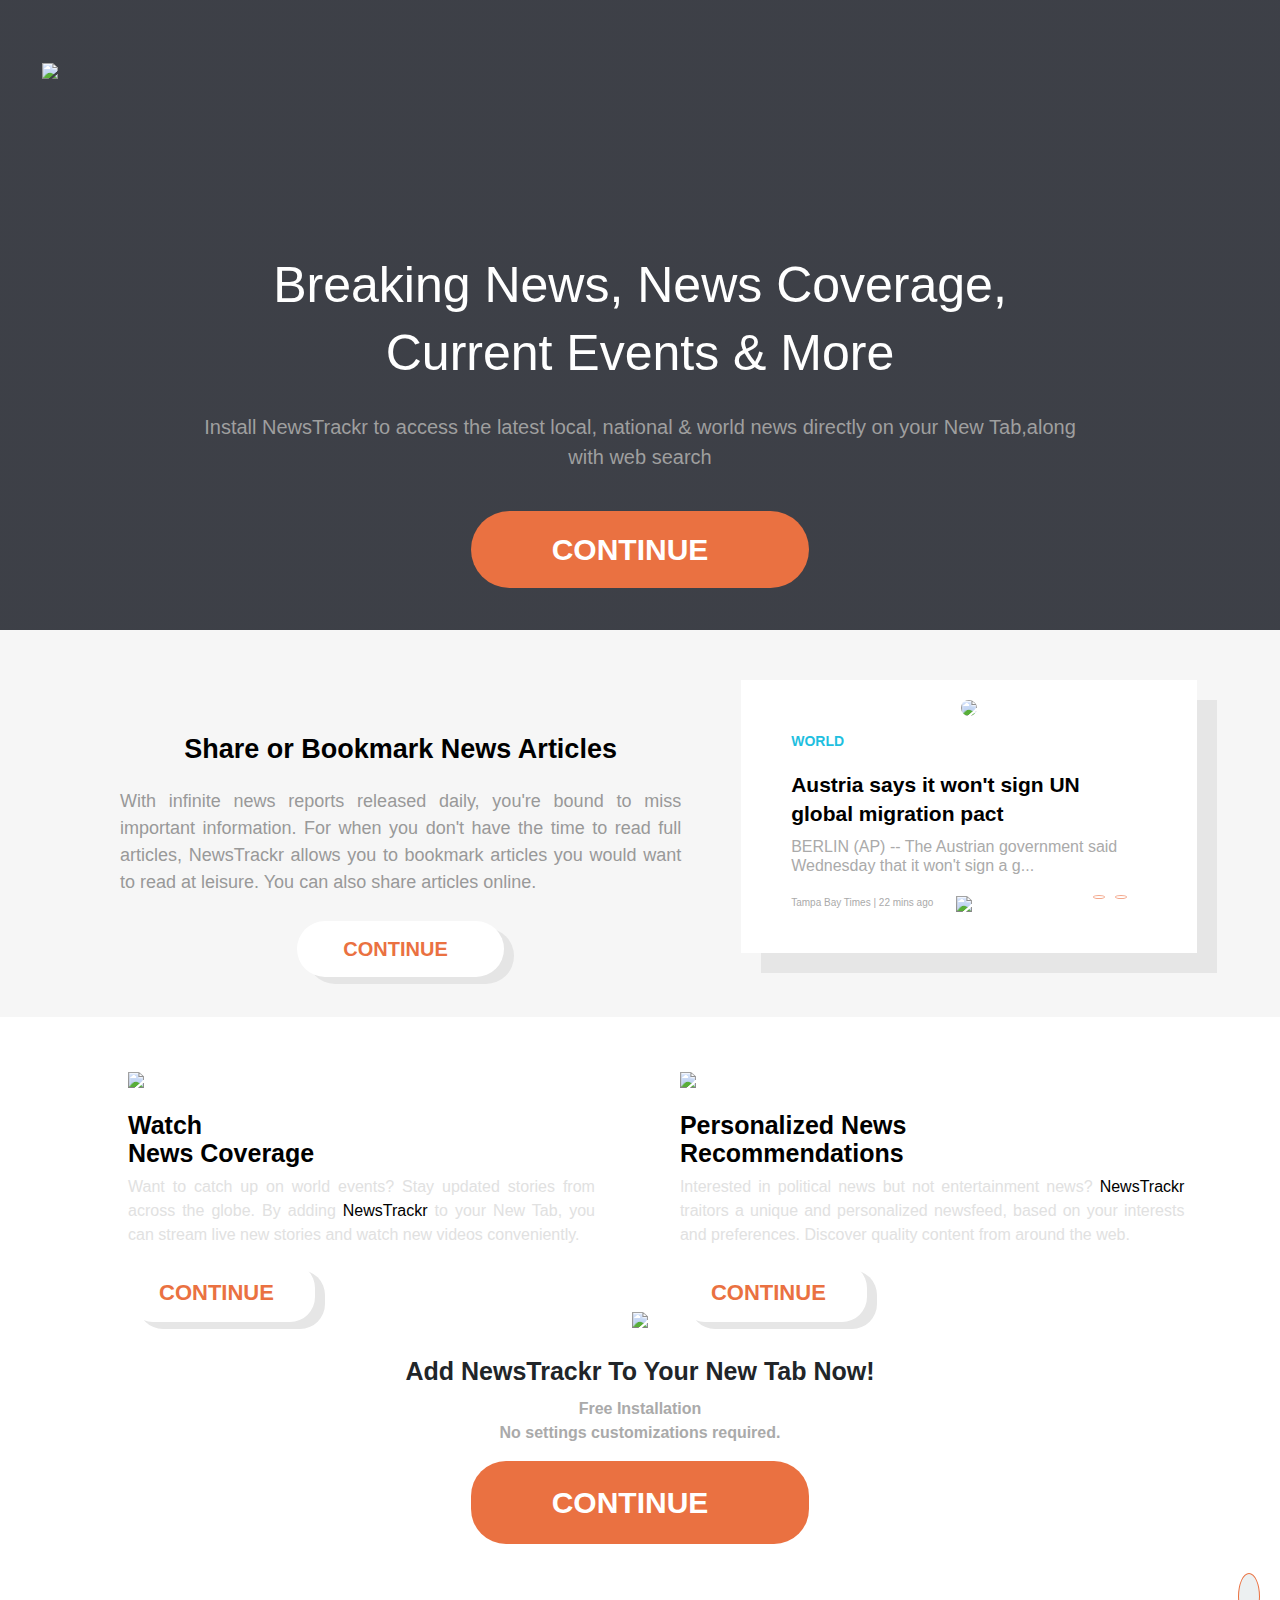
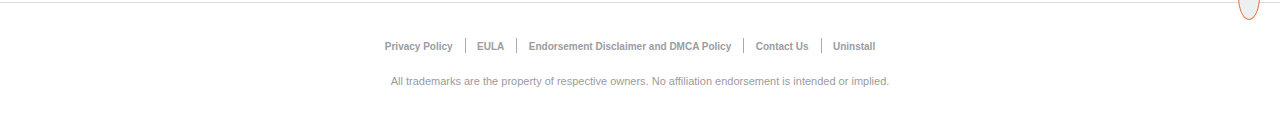
==== index.html @ ce7a7417 "Added a Popup" ====
<!DOCTYPE html>
<html>
<head>
	<!--Meta Tags -->
	<meta charset="utf-8">
  	<meta name="viewport" content="width=device-width, initial-scale=1, shrink-to-fit=no">
 	<meta http-equiv="x-ua-compatible" content="ie=edge">
	<!-- Custom Styles -->
	<link rel="stylesheet" type="text/css" href="CSS/index.css">
	<!-- Font Awesome -->
	<link rel="stylesheet" href="https://use.fontawesome.com/releases/v5.6.3/css/all.css" integrity="sha384-UHRtZLI+pbxtHCWp1t77Bi1L4ZtiqrqD80Kn4Z8NTSRyMA2Fd33n5dQ8lWUE00s/" crossorigin="anonymous">
	
	<title>DESIGN ONE</title>

</head>
<body>
	<!-- Start of Section One -->
	<section class="sectionOne" id="sectionOne">
		<!-- Start of Navbar -->
		<nav class="navbar">
			<div class="navbar-header">
				<a href="#" id="logo" data-toggle="modal" data-target="#myModal" class="navbar-brand">
					<img class="img-responsive img-fluid" src="Images/Logo.png" />
				</a>
			</div>
			<div class="navbar-right">
				<a href="https://play.google.com/store" class="playstore">
					<img class="img-responsive img-fluid" src="Images/Store.png" />
				</a>
			</div>
			<div class="sideNavigation">
				<a href="#" class="sideNavigationLink" onclick="openSideMenu()">
					<i class="fas fa-bars sideMenuIcon"></i>
				</a>
			</div>
			<div class="sideMenu" id="sideMenu">
				<a href="#" class="sideMenuClose" onclick="closeSideMenu()">
					<i class="fas fa-times"></i>
				</a>
				<a href="#" class="play">
					<i class="fab fa-google-play"></i>
				</a>
				<ul class="list-group">
					<li class="list-group-item">
						<img class="img-responsive img-fluid" src="Images/business.png">
						<a href="#">Business News</a>
					</li>
					<li class="list-group-item">
						<img class="img-responsive img-fluid" src="Images/politics.png">
						<a href="#">Politics</a>
					</li>
					<li class="list-group-item">
						<img class="img-responsive img-fluid" src="Images/entertainment.png">
						<a href="#">Entertainment</a>
					</li>
					<li class="list-group-item">
						<img class="img-responsive img-fluid" src="Images/sports.png">
						<a href="#">Sports</a>
					</li>
					<li class="list-group-item">
						<img class="img-responsive img-fluid" src="Images/health.png">
						<a href="#">Health</a>
					</li>
				</ul>
			</div>
		</nav>
		<!-- End of Navbar -->

		<!-- Start of News Heading -->
		<div class="newsHeading">
			<h1 class="heading">Breaking News, News Coverage,<br class="break"/> Current Events & More</h1>
			<div class="rowFlex">
				<div class="rowFlexOne">
					<p>Install NewsTrackr to access the latest local, national & world news directly on your New Tab,along with web search</p>
				</div>
				<div class="rowFlexTwo">
					<a href="https://www.bbc.com/" class="btn">Continue</a>
				</div>
			</div>

		</div>
		<!-- End of News Heading -->

		<!-- Start of News Categories -->
		<div class="newsCategory">
			<ul class="list-unstyled list-inline">
				<li class="list-inline-item">
					<a href="https://www.bbc.com/" class="businessImg image">
						<img class="img-responsive img-fluid" src="Images/business.png">
					</a>
					<br>
					<a href="https://www.bbc.com/" class="businessLink categoryName">Business News</a>
				</li>
				<li class="list-inline-item">
					<a href="https://www.bbc.com/" class="businessImg image">
						<img class="img-responsive img-fluid" src="Images/politics.png">
					</a>
					<br>
					<a href="https://www.bbc.com/" class="politicsLink categoryName">Politics</a>
				</li>
				<li class="list-inline-item">
					<a href="https://www.bbc.com/" class="businessImg image">
						<img class="img-responsive img-fluid" src="Images/entertainment.png">
					</a>
					<br>
					<a href="https://www.bbc.com/" class="entertainmentLink categoryName">Entertainment</a>
				</li>
				<li class="list-inline-item">
					<a href="https://www.bbc.com/" class="businessImg image">
						<img class="img-responsive img-fluid" src="Images/sports.png">
					</a>
					<br>
					<a href="https://www.bbc.com/" class="sportsLink categoryName">Sports</a>
				</li>
				<li class="list-inline-item">
					<a href="https://www.bbc.com/" class="businessImg image">
						<img class="img-responsive img-fluid" src="Images/health.png">
					</a>
					<br>
					<a href="https://www.bbc.com/" class="healthLink categoryName">Health</a>
				</li>
			</ul>
		</div>
		<!-- End of News Categories -->
	</section>
	<!-- End of Section One -->

	<!-- Start of Section Two -->
	<section class="sectionTwo">
		<div class="container">
			<div class="row">
				<div class="partOne">
					<ul class="list-unstyled list-inline">
						<li class="list-inline-item">
							<a href="https://www.bbc.com/" class="link">
								<i class="fas fa-share-alt"></i>
							</a>
						</li>
						<li class="list-inline-item">
							<a href="https://www.bbc.com/" class="link">
								<i class="fas fa-bookmark"></i>
							</a>
						</li>
					</ul>
					<h2 class="shareNews">Share or Bookmark News Articles</h2>
					<p class="readNews">With infinite news reports released daily, you're bound to miss important information. For<br class="break" /> when you don't have the time to read full articles, NewsTrackr allows you to bookmark<br class="break" /> articles you would want to read at leisure. You can also share articles online.</p>
					<div class="button">
						<a href="https://www.bbc.com/" class="btn">Continue</a>
					</div>
				</div>
				<div class="partTwo">
					<div class="box">
						<div class="imgCenter">
							<img src="Images/austrian.jpg">
						</div>
						<a class="world" href="https://www.bbc.com/">World</a>
						<h2 class="newsHeadline">Austria says it won't sign UN<br/> global migration pact</h2>
						<h2 class="newsDescription">BERLIN (AP) --  The Austrian government said Wednesday that it won't sign a g... </h2>
						<div class="newsShare">
							<p>Tampa Bay Times | 22 mins ago
								<a href="https://www.bbc.com/" class="thumb">
									<img src="Images/cursor.png" class="img-responsive img-fluid">
								</a>
								<a href="https://www.bbc.com/" class="listLink">
									<i class="fas fa-share-alt"></i>
								</a>
								<a href="https://www.bbc.com/" class="listLink">
									<i class="fas fa-bookmark"></i>
								</a>
							</p>
						</div>
					</div>
				</div>	
			</div>
		</div>
	</section>
	<!-- End of Section Two -->

	<!-- Start of Section Three -->
	<section class="sectionThree">
		<!-- Start of Cards -->
		<div class="cards">
			<div class="cardOne">
				<div class="imgCenter">
					<img src="Images/woman.png" class="img-responsive img-fluid">
				</div>
				<h5>Watch<br> News Coverage</h5>
				<p>Want to catch up on world events? Stay updated stories from across the globe. By adding <span class="newsTracker">NewsTrackr</span> to your New Tab, you can stream live new stories and watch new videos conveniently.</p>
				<a href="https://www.bbc.com/" class="btn">Continue</a>
			</div>
			<div class="cardTwo">
				<div class="imgCenter">
					<img src="Images/laptop.png" class="laptop img-responsive img-fluid">
				</div>
				<h5>Personalized News<br> Recommendations</h5>
				<p class="laptopP">Interested in political news but not entertainment news? <span class="newsTracker">NewsTrackr</span> traitors a unique and personalized newsfeed, based on your interests and preferences. Discover quality content from around the web.</p>
				<a href="https://www.bbc.com/" class="btn">Continue</a>
			</div>
		</div>
		<!-- End of Cards -->

		<!-- Start of NewTracker -->
		<div class="newTab">
			<div class="imgCentered">
				<img src="Images/note.png" class="img-responsive img-fluid">
			</div>
			<h4>Add NewsTrackr To Your New Tab Now!</h4>
			<p>Free Installation<br>
			No settings customizations required.</p>
			<div class="btnCentered">
				<a href="https://www.bbc.com/" class="btn">Continue</a>
			</div>
		</div>
		<!-- End of NewTracker -->
	</section>
	<!-- End of Section Three -->

	<!-- Start of Footer Section -->
	<footer class="footer">
		<ul class="list-items">
			<li class="list-item">
				<a href="#sectionOne" class="list-link">Privacy Policy</a>
			</li>
			<li class="list-item">
				<a href="#sectionOne" class="list-link">EULA</a>
			</li>
			<li class="list-item">
				<a href="#sectionOne" class="list-link">Endorsement Disclaimer and DMCA Policy</a>
			</li>
			<li class="list-item">
				<a href="#sectionOne" class="list-link">Contact Us</a>
			</li>
			<li class="list-item">
				<a href="#sectionOne" class="list-link">Uninstall</a>
			</li>
		</ul>
		<p>All trademarks are the property of respective owners. No affiliation endorsement is intended or implied.</p>
		<a href="#sectionOne" class="top">
			<i class="fas fa-arrow-up"></i>
		</a>
	</footer>
	<!-- End of Footer Section -->

	<!-- Start of Modal -->
  	<div class="modal fade" id="myModal" tabindex="-1" role="dialog" aria-labelledby="myModalLabel">
    	<div class="modal-dialog">
      		<div class="modal-content">
        		<div class="modal-header">
          			<button type="button" class="close" data-dismiss="modal" aria-label="Close">
            			<span aria-hidden="true">&times;</span>
            		</button>
        		</div>
        		<div class="modal-body">
          			<p>Hey you!</p>
        		</div>
        		<div class="modal-footer">
          			<button type="button" class="btn btn-primary">YES </button>
          			<button type="button" class="btn btn-danger" data-dismiss="modal">Close</button>
        		</div>
      		</div>
    	</div>
  	</div>
  	<!-- End of Modal -->

  	<!-- Bootstrap CSS -->
	<link rel="stylesheet" type="text/css" href="CSS/bootstrap.min.css">
	<!-- jQuery -->
	<script type="text/javascript" src="JS/jquery-3.3.1.min.js"></script>
	<!-- Custom JS -->
	<script type="text/javascript" src="JS/index.js"></script>
	<!-- Bootstrap JS -->
	<script type="text/javascript" src="JS/bootstrap.min.js"></script>
</body>
</html>
---- CSS/index.css ----
*{
	margin: 0px;
	padding: 0px;
	scroll-behavior: smooth;
}
body{
	margin: 0px;
	padding: 0px;
	position: relative;
}

/*Start of Section One*/
.sectionOne{
	background: linear-gradient(rgba(42,45,53, 0.91), rgba(42,45,53,0.91)),url('https://images.unsplash.com/photo-1550733438-b969f04e3330?ixlib=rb-1.2.1&ixid=eyJhcHBfaWQiOjEyMDd9&auto=format&fit=crop&w=1099&q=80');
	object-fit: cover;
	background-size: cover;
	background-repeat: no-repeat;
	height: 100vh;
	position: relative;
}

/*Start of Navbar*/
.sectionOne .navbar{
	background-color: transparent;
	position: absolute;
	top: 6.5%;
	left: 5%;
	right: 5%;
}
.sectionOne .navbar .navbar-brand img.img-fluid{
	object-fit: cover;
}
.sectionOne .navbar .playstore{
	float: right;
	margin-left: auto;
}
.sideNavigation{
	display: none;
}
.sideMenu{
	display: none;
}

/*Start of NewsHeading*/
.sectionOne .newsHeading{
	position: absolute;
	top: 35%;
	left: 25%;
	right: 25%;
}
.sectionOne .newsHeading h1.heading{
	width: 800px;
	font-family: 'Montserrat', sans-serif;
	font-size: 50px;
	font-weight: normal;
	font-stretch: normal;
	line-height: 1.25;
	letter-spacing: normal;
	text-align: center;
	color: #ffffff;
	margin-bottom: 40px;
}
.sectionOne .newsHeading .rowFlex{
	display: flex;
	flex-direction: row;
	padding-left: 40px;
	padding-right: 0px;
}
.sectionOne .newsHeading .rowFlex .rowFlexOne{
	width: 50%;
  	height: 69px;
  	object-fit: contain;
	margin-right: 50px;
}
.sectionOne .newsHeading .rowFlex .rowFlexOne p{
	font-family: 'Lato', sans-serif;
	font-size: 18px;
	font-stretch: normal;
	line-height: 25px;
	letter-spacing: normal;
	color: #9f9f9f;
}
.sectionOne .newsHeading .rowFlex .rowFlexTwo{
	width: 50%;
}
.sectionOne .newsHeading .rowFlex .rowFlexTwo a.btn{
	text-decoration: none;
	background-color: #ea7141;
	color: white;
	padding: 15px 80px 15px 50px;
	text-transform: uppercase;
	position: relative;
	font-size: 30px;
	border-radius: 50px;
	font-family: 'Montserrat', sans-serif;
	font-weight: 700;
	position: relative;
}
.sectionOne .newsHeading .rowFlex a.btn::after{
	position: absolute;
	font-family: "Font Awesome 5 Free";
	content: "\f061";
	font-weight: 900;
	font-style: normal;
  	font-variant: normal;
  	right: 45px;
}

/*Start of News Categories*/
.sectionOne .newsCategory{
	position: absolute;
	bottom: 5%;
	left: 10%;
	right: 0%;
}
.sectionOne .newsCategory ul.list-unstyled{
	list-style: none;
}
.sectionOne .newsCategory ul li.list-inline-item{
	display: inline-block;
	width: 200px;
	padding-top: 20px;
	padding-left: 30px;
	margin-right: 60px;
}
.sectionOne .newsCategory ul li.list-inline-item a.categoryName{
	color:white;
	font-size: 20px;
	font-weight: normal;
	text-decoration: none;
	font-family: 'Montserrat', sans-serif;
}
.sectionOne .newsCategory ul li.list-inline-item a.categoryName::after{
	position: absolute;
	font-family: "Font Awesome 5 Free";
	content: "\f101";
	font-weight: 900;
	font-style: normal;
  	font-variant: normal;
  	padding-left: 6px;
  	color: #ea7141;
  	font-size: 15px;
  	padding-top: 5px;
}

/*Start of Section Two*/
.sectionTwo{
	background-color: #F6F6F6; 
}
.sectionTwo .container{
	padding-top: 50px;
	padding-bottom: 40px;
}
.sectionTwo .partOne{
	width: 65%;
	float: left;
	padding-top: 90px;
	padding-bottom: 40px;
}
.sectionTwo .partOne ul.list-unstyled{
	list-style: none;
	text-align: center;
	margin-bottom: 25px;
}
.sectionTwo .partOne ul.list-unstyled li.list-inline-item{
	display: inline-block;
	padding-left: 10px;
}
.sectionTwo .partOne ul.list-unstyled li.list-inline-item a.link i{
	color: #afafaf;
	font-size: 20px;
}
.sectionTwo .partOne h2.shareNews{
	text-align: center;
	margin-bottom: 18px;
	font-family: 'Montserrat', sans-serif;
	font-size: 27px;
  	font-weight: bold;
  	font-style: normal;
  	font-stretch: normal;
  	line-height: 1.52;
  	letter-spacing: normal;
  	color: #000000;
}
.sectionTwo .partOne p.readNews{
	text-align: center;
	font-family: 'Lato',sans-serif;
  	font-size: 18px;
  	font-weight: normal;
  	font-style: normal;
  	font-stretch: normal;
  	line-height: 1.5;
  	color: #999999;
  	margin-bottom: 25px;
}
.sectionTwo .partOne .button{
	text-align: center;
}
.sectionTwo .partOne .button a.btn{
	text-transform: uppercase;
	text-decoration: none;
	background-color: white;
	color: #ea7141;
	line-height: 1.7;
	font-family: 'Montserrat', sans-serif;
	padding: 10px 55px 10px 45px;
	font-size: 20px;
	font-weight: bold;
	border-radius: 35px;
	box-shadow: 10px 7px 0px 0px #e5e5e5;
	position: relative;
}
.sectionTwo .partOne .button a.btn::after{
	position: absolute;
	font-family: "Font Awesome 5 Free";
	content: "\f061";
	font-weight: 900;
	font-style: normal;
  	font-variant: normal;
  	color: #ea7141;
  	font-size: 15px;
  	top: 15px;
  	right: 30px;
}
.sectionTwo .partTwo{
	width: 35%;
	float: right;
}
.sectionTwo .partTwo .box{
	background-color: white;
	padding-top: 15px; 
	padding-bottom: 25px;
	box-shadow: 20px 20px 0px 0px #E6E6E6;
}
.sectionTwo .partTwo .box div.imgCenter{
	text-align: center;
	margin-bottom: 10px;
}
.sectionTwo .partTwo .box .imgCenter img{
	object-fit: cover;
	border-radius: 10px;
}
.sectionTwo .partTwo .box a.world{
	color: #1FBFDF;
	text-transform: uppercase;
	padding-left: 50px;
	font-weight: 700;
	font-size: 14px;
	font-family: 'Montserrat', sans-serif;
}
.sectionTwo .partTwo .box h2.newsHeadline{
	padding-left: 50px;
	font-size: 21px;
	font-family: 'Lato', sans-serif;
	color: black;
	padding-top: 17px;
	font-weight: bold;
	line-height: 1.4;
}
.sectionTwo .partTwo .box h2.newsDescription{
	padding-left: 50px;
	font-size: 16px;
	color: #aaa;
	padding-right: 50px;
}
.sectionTwo .partTwo .box .newsShare{
	padding-left: 50px;
	padding-right: 40px;
	margin-top: 20px;
}
.sectionTwo .partTwo .box .newsShare p{
	color: #aaa;
	font-size: 10px;
	font-family: 'Montserrat', sans-serif;
}
.sectionTwo .partTwo .box .newsShare p a.thumb{
	padding-left: 20px;
}
.sectionTwo .partTwo .box .newsShare p a.listLink{
	float: right;
	margin-right:10px;
	border: 1px solid #F3A78B;
	border-radius: 50%;
	padding: 1px 5px;
}
.sectionTwo .partTwo .box .newsShare p a.listLink i{
	color: #ea7141;
}

/*Start of Section Three*/
.sectionThree{
	height: 130vh;
	position: relative;
	padding-top: 50px;
	padding-bottom: 30px;
}

/*Start of Cards*/
.sectionThree .cards{
	display: flex;
	position: absolute;
	left: 25%;
	right: 25%;
}
.sectionThree .cards .cardOne{
	margin-right: 30px;
}
.sectionThree .imgCenter img{
	height: 200px;
	object-fit: cover;
}
.sectionThree .cards h5{
	font-weight: bolder;
	padding-top: 20px;
  	font-family: 'Montserrat', sans-serif;
  	font-size: 25px;
  	line-height: 28px;
  	letter-spacing: normal;
  	text-align: left;
  	color: #000000;
}
.sectionThree .cards p{
	color: #E1E1E1;
	text-align: justify;
	font-weight: 500;
}
.sectionThree .cards p span.newsTracker{
	color: black;
}
.sectionThree .cards a.btn{
	text-transform: uppercase;
	text-decoration: none;
	background-color: white;
	color: #ea7141;
	line-height: 1.7;
	font-family: 'Montserrat', sans-serif;
	padding: 10px 40px 10px 30px;
	font-size: 22px;
	font-weight: bold;
	border-radius: 25px;
	box-shadow: 10px 7px 0px 0px #E6E6E6;
	position: relative;
}
.sectionThree .cards a.btn::after{
	position: absolute;
	font-family: "Font Awesome 5 Free";
	content: "\f061";
	font-weight: 900;
	font-style: normal;
  	font-variant: normal;
  	padding-left: 6px;
  	color: #ea7141;
  	font-size: 15px;
  	padding-top: 5px;
}

/*Start of New Tab*/
.sectionThree .newTab{
	position: absolute;
	left: 25%;
	right: 25%;
	bottom: 10%;
}
.sectionThree .newTab .imgCentered{
	text-align: center;
	margin-bottom: 25px;
}
.sectionThree .newTab h4{
	text-align: center;
	font-weight: 750;
	font-family: 'Montserrat', sans-serif;
	font-size: 25px;
  	line-height: 28px;
  	margin-bottom: 12px;
}
.sectionThree .newTab p{
	text-align: center;
	color: #aaa;
	font-weight: bold;
}
.sectionThree .newTab .btnCentered{
	text-align: center;
	margin-top: 15px;
}
.sectionThree .newTab a.btn{
	text-transform: uppercase;
	text-decoration: none;
	background-color: #ea7141;
	color: white;
	line-height: 1.7;
	font-family: 'Montserrat', sans-serif;
	padding: 15px 100px 15px 80px;
	font-size: 30px;
	font-weight: bold;
	border-radius: 35px;
	position: relative;
	font-weight: bold;
}
.sectionThree .newTab a.btn::after{
	position: absolute;
	font-family: "Font Awesome 5 Free";
	content: "\f061";
	font-weight: 900;
	font-style: normal;
  	font-variant: normal;
  	padding-left: 10px;
  	color: white;
  	font-size: 25px;
  	padding-top: 4px;
}

/*Start of Footer*/
.footer{
	border-top: 1px solid #DBDBDC;
	padding-top: 10px;
	padding-bottom: 10px;
	position: relative;
}
.footer ul{
	text-align: center;
}
.footer ul li.list-item{
	display: inline-block;
	position: relative;
	margin-right: 10px;
	padding-right: 10px;
}
.footer ul li.list-item::after{
	position: absolute;
	content: '';
	width: 1px;
	height: 15px;
	background-color: #aaa;
	right: -3px;
	top: 5px;
}
.footer ul li.list-item:last-child{
	position: relative;
}
.footer ul li.list-item:last-child::after{
	position: absolute;
	content: '';
	background-color: none;
	width: 0px;
	height: 0px;
}
.footer ul li.list-item a{
	color: #9B9C9F;
	font-weight: bold;
	text-decoration: none;
	font-size: 12px;
}
.footer p{
	color: #9B9B9E;
	text-align: center;
	font-size: 12px;
}
.footer a.top{
	position: absolute;
	top: -30px;
	right: 20px;
	border: 1px solid #ea7141;
	border-radius: 50%;
	background-color: rgba(236, 240, 241,1.0);
}
.footer a.top i{
	color: #ea7141;
	padding: 10px;
	font-size: 30px;
}
.modal-chrome{
	position: absolute;
	width: 30%;
	top: 0%;
	left: 0%;
}
.modal-opera{
	position: absolute;
	width: 30%;
	top: 0%;
	right: 0%;
}
.modal-firefox{
	position: absolute;
	width: 30%;
	bottom: 100%;
	right: 0%;	
}

/*Media Queries*/
@media screen and (min-width: 567px) and (max-width: 767px){
/*Start of Section One*/
.sectionOne{
	background: linear-gradient(rgba(42,45,53, 0.91), rgba(42,45,53,0.91)),url('https://images.unsplash.com/photo-1550733438-b969f04e3330?ixlib=rb-1.2.1&ixid=eyJhcHBfaWQiOjEyMDd9&auto=format&fit=crop&w=1099&q=80');
	position: relative;
	background-size: cover;
	background-position: top center;
	height: 100vh;	
}

/*Start of Navbar*/
.sectionOne .navbar{
	background-color: transparent;
	position: absolute;
	top: 2%;
	left: 5%;
	right: 5%;
}
.sectionOne .navbar .navbar-brand img.img-fluid{
	object-fit: cover;
}
.sectionOne .navbar .playstore{
	display: none;
}
.sideMenu{
	height:100%;
	width:0px;
	position:fixed;
	z-index:600;
	top:0px;
	right:0px;
	background-color:white;
	overflow-x:hidden;
	padding-top:45px;
	transition:0.4s ease;
	display: block;
}  
.sideMenu a{
	font-size:15px;
	font-weight: 700;
	text-transform: uppercase;
	color: black;
}  
.sideMenu .sideMenuClose{
	position:absolute;
	top:20px;
	right:22px;
	font-size:25px;
	border: 1px solid black;
	border-radius: 50%;
	padding: 1px 5px!important;
	margin-bottom: 20px;
	color: black;
}
.sideNavigation{
	display: block;
}
.sideNavigation a i{
	font-size: 20px;
	color: white;
	padding: 5px;
}
.sideMenu ul.list-group li.list-group-item img{
	margin-right: 5px;
}
.sideMenu a.play{
	display: flex;
	justify-content: flex-end;
	margin-right: 22px;
	margin-top: 30px;
	margin-bottom: 25px;
}
.sideMenu a.play i{
	font-size: 30px;
	color: #ea7141;
}
.sideMenu a.sideMenuClose:focus i{
	color: black;
}

/*Start of NewsHeading*/
.sectionOne .newsHeading{
	position: absolute;
	top: 35%;
	left: 0%;
	right: 0%;
}
.sectionOne .newsHeading h1.heading{
	width: auto;
	font-size: 35px;
	line-height: 1.15;
	text-align: center;
	color: #ffffff;
	margin-bottom: 25px;
}
.sectionOne .newsHeading .rowFlex{
	display: flex;
	flex-direction: column;
	padding-left: 0px;
	padding-right: 0px;
}
.sectionOne .newsHeading .rowFlex .rowFlexOne{
	margin-bottom: 30px;
	display: block;
	width: 100%;
	padding-left: 45px;
	padding-right: 45px;
}
.sectionOne .newsHeading .rowFlex .rowFlexOne p{
	font-size: 20px;
	line-height: 25px;
	text-align: center;
}
.sectionOne .newsHeading .rowFlex .rowFlexTwo{
	width: 100%;
	text-align: center;
}
.sectionOne .newsHeading .rowFlex .rowFlexTwo a.btn{
	padding: 15px 80px 15px 50px;
	position: relative;
	font-size: 30px;
	border-radius: 30px;
	font-weight: 700;
}
.sectionOne .newsHeading .rowFlex a.btn::after{
	position: absolute;
	font-family: "Font Awesome 5 Free";
	content: "\f061";
	font-weight: 900;
	font-style: normal;
  	font-variant: normal;
  	right: 45px;
}

/*Start of News Categories*/
.sectionOne .newsCategory{
	display: none;
}	

/*Start of Section Two*/
.sectionTwo{
	background-color: #F6F6F6; 
}
.sectionTwo .container{
	padding-top: 50px;
	padding-bottom: 40px;
	display: flex;
	flex-direction: column;
}
.sectionTwo .partOne{
	width: 100%;
	/*float: left;*/
	padding-top: 0px;
	padding-bottom: 0px;
	padding-left: 80px;
	padding-right: 80px;
	order: 2
}
.sectionTwo .partOne ul.list-unstyled{
	list-style: none;
	text-align: center;
	margin-bottom: 25px;
}
.sectionTwo .partOne ul.list-unstyled li.list-inline-item{
	display: inline-block;
	padding-left: 10px;
}
.sectionTwo .partOne ul.list-unstyled li.list-inline-item a.link i{
	color: #afafaf;
	font-size: 20px;
}
.sectionTwo .partOne h2.shareNews{
	text-align: center;
	margin-bottom: 18px;
	font-size: 27px;
  	line-height: 1.32;
}
.sectionTwo .partOne p.readNews{
	text-align: center;
	text-align: justify;
	font-family: 'Lato',sans-serif;
  	font-size: 18px;
  	font-weight: normal;
  	line-height: 1.5;
  	margin-bottom: 25px;
}
.sectionTwo .partOne .button{
	text-align: center;
}
.sectionTwo .partOne .button a.btn{
	line-height: 1.7;
	padding: 10px 55px 10px 45px;
	font-size: 20px;
	border-radius: 35px;
	box-shadow: 10px 7px 0px 0px #e5e5e5;
	position: relative;
}
.sectionTwo .partOne .button a.btn::after{
	position: absolute;
	font-family: "Font Awesome 5 Free";
	content: "\f061";
	font-weight: 900;
  	font-size: 15px;
  	top: 15px;
  	right: 30px;
}
.sectionTwo .container .partOne .break{
	display: none;
}
.sectionTwo .partTwo{
	width: 100%;
	order: 1;
	padding-left: 70px;
	padding-right: 50px;
	margin-bottom: 50px;
}
.sectionTwo .partTwo .box{
	background-color: white;
	padding-top: 15px; 
	padding-bottom: 25px;
	box-shadow: 10px 10px 0px 0px #E6E6E6;
	padding-left: 80px;
	padding-right: 50px;
}
.sectionTwo .partTwo .box div.imgCenter{
	text-align: left;
	margin-bottom: 10px;
}
.sectionTwo .partTwo .box .imgCenter img{
	object-fit: cover;
	border-radius: 10px;
}
.sectionTwo .partTwo .box a.world{
	padding-left: 0px;
	font-weight: 700;
	font-size: 14px;
}
.sectionTwo .partTwo .box h2.newsHeadline{
	padding-left: 0px;
	font-size: 21px;
	padding-top: 17px;
	font-weight: bold;
	line-height: 1.4;
}
.sectionTwo .partTwo .box h2.newsDescription{
	padding-left: 0px;
	font-size: 16px;
	padding-right: 0px;
}
.sectionTwo .partTwo .box .newsShare{
	padding-left: 0px;
	padding-right: 0px;
	margin-top: 20px;
}
.sectionTwo .partTwo .box .newsShare p{
	color: #aaa;
	font-size: 10px;
	font-family: 'Montserrat', sans-serif;
}
.sectionTwo .partTwo .box .newsShare p a.thumb{
	padding-left: 20px;
}
.sectionTwo .partTwo .box .newsShare p a.listLink{
	float: right;
	margin-right:10px;
	border: 1px solid #F3A78B;
	border-radius: 50%;
	padding: 1px 5px;
}
.sectionTwo .partTwo .box .newsShare p a.listLink i{
	color: #ea7141;
}
/*Start of Section Three*/
.sectionThree{
	height: 130vh;
	position: relative;
	padding-top: 50px;
	padding-bottom: 30px;
}

/*Start of Cards*/
.sectionThree .cards{
	display: flex;
	position: absolute;
	left: 1.5%;
	right: 1.5%;
}
.sectionThree .cards .cardOne{
	margin-right: 15px;
}
.sectionThree .imgCenter img{
	height: 200px;
	object-fit: cover;
}
.sectionThree .cards h5{
	font-weight: bolder;
	padding-top: 20px;
  	font-size: 25px;
  	line-height: 28px;
  	text-align: left;
}
.sectionThree .cards p{
	text-align: justify;
}
.sectionThree .cards a.btn{
	line-height: 1.7;
	padding: 10px 40px 10px 30px;
	font-size: 22px;
	font-weight: bold;
	border-radius: 25px;
	box-shadow: 10px 7px 0px 0px #E6E6E6;
	position: relative;
}
.sectionThree .cards a.btn::after{
	position: absolute;
	font-family: "Font Awesome 5 Free";
	content: "\f061";
	font-weight: 900;
	font-style: normal;
  	font-variant: normal;
  	padding-left: 6px;
  	color: #ea7141;
  	font-size: 15px;
  	padding-top: 5px;
}

/*Start of New Tab*/
.sectionThree .newTab{
	position: absolute;
	left: 15%;
	right: 15%;
	bottom: 10%;
}
.sectionThree .newTab .imgCentered{
	text-align: center;
	margin-bottom: 25px;
}
.sectionThree .newTab h4{
	text-align: center;
	font-weight: 750;
	font-size: 25px;
  	line-height: 28px;
  	margin-bottom: 12px;
}
.sectionThree .newTab p{
	text-align: center;
	color: #aaa;
	font-weight: bold;
}
.sectionThree .newTab .btnCentered{
	text-align: center;
	margin-top: 15px;
}
.sectionThree .newTab a.btn{
	line-height: 1.7;
	padding: 15px 100px 15px 80px;
	font-size: 30px;
	font-weight: bold;
	border-radius: 35px;
	position: relative;
	font-weight: bold;
}
.sectionThree .newTab a.btn::after{
	position: absolute;
	font-family: "Font Awesome 5 Free";
	content: "\f061";
	font-weight: 900;
	font-style: normal;
  	font-variant: normal;
  	padding-left: 10px;
  	color: white;
  	font-size: 25px;
  	padding-top: 4px;
}

/*Start of Footer*/
.footer{
	border-top: 1.2px solid #DBDBDC;
	padding-top: 30px;
	padding-bottom: 10px;
	position: relative;
}
.footer ul{
	text-align: center;
}
.footer ul li.list-item{
	display: inline-block;
	position: relative;
	margin-right: 10px;
	padding-right: 10px;
}
.footer ul li.list-item::after{
	position: absolute;
	content: '';
	width: 1px;
	height: 15px;
	background-color: #aaa;
	right: -3px;
	top: 5px;
}
.footer ul li.list-item:last-child{
	position: relative;
}
.footer ul li.list-item:last-child::after{
	position: absolute;
	content: '';
	background-color: none;
	width: 0px;
	height: 0px;
}
.footer ul li.list-item a{
	font-weight: bold;
	text-decoration: none;
	font-size: 10px;
}
.footer p{
	text-align: center;
	font-size: 11px;
}
.footer a.top{
	position: absolute;
	top: -30px;
	right: 20px;
	border: 1px solid #ea7141;
	border-radius: 50%;
	background-color: rgba(236, 240, 241,1.0);
}
.footer a.top i{
	color: #ea7141;
	padding: 10px;
	font-size: 30px;
}
}

@media screen and (min-width: 400px) and (max-width: 566px){
/*Start of Section One*/
.sectionOne{
	background: linear-gradient(rgba(42,45,53, 0.91), rgba(42,45,53,0.91)),url('https://images.unsplash.com/photo-1550733438-b969f04e3330?ixlib=rb-1.2.1&ixid=eyJhcHBfaWQiOjEyMDd9&auto=format&fit=crop&w=1099&q=80');
	position: relative;
	background-size: cover;
	background-position: center;
	height: 100vh;	
}

/*Start of Navbar*/
.sectionOne .navbar{
	background-color: transparent;
	position: absolute;
	top: 2%;
	left: 2%;
	right: 2%;
}
.sectionOne .navbar .navbar-brand img.img-fluid{
	object-fit: cover;
}
.sectionOne .navbar .playstore{
	display: none;
}
.sideMenu{
	height:100%;
	width:0px;
	position:fixed;
	z-index:600;
	top:0px;
	right:0px;
	background-color:white;
	overflow-x:hidden;
	padding-top:45px;
	transition:0.4s ease;
	display: block;
}  
.sideMenu a{
	font-size:15px;
	font-weight: 700;
	text-transform: uppercase;
	color: black;
}  
.sideMenu .sideMenuClose{
	position:absolute;
	top:20px;
	right:22px;
	font-size:25px;
	border: 1px solid black;
	border-radius: 50%;
	padding: 1px 5px!important;
	margin-bottom: 20px;
	color: black;
}
.sideNavigation{
	display: block;
}
.sideNavigation a i{
	font-size: 20px;
	color: white;
	padding: 5px;
}
.sideMenu ul.list-group li.list-group-item img{
	margin-right: 5px;
}
.sideMenu a.play{
	display: flex;
	justify-content: flex-end;
	margin-right: 22px;
	margin-top: 30px;
	margin-bottom: 25px;
}
.sideMenu a.play i{
	font-size: 30px;
	color: #ea7141;
}
.sideMenu a.sideMenuClose:focus i{
	color: black;
}

/*Start of NewsHeading*/
.sectionOne .newsHeading{
	position: absolute;
	top: 30%;
	left: 0%;
	right: 0%;
}
.sectionOne .newsHeading h1.heading{
	width: auto;
	font-size: 38px;
	line-height: 1.35;
	padding-left: 2px;
	padding-right: 2px;
	text-align: center;
	color: #ffffff;
	margin-bottom: 25px;
}
.sectionOne .newsHeading h1.heading .break{
	display: none;
}
.sectionOne .newsHeading .rowFlex{
	display: flex;
	flex-direction: column;
	padding-left: 20px;
	padding-right: 20px;
}
.sectionOne .newsHeading .rowFlex .rowFlexOne{
	margin-bottom: 30px;
	display: block;
	width: 100%;
}
.sectionOne .newsHeading .rowFlex .rowFlexOne p{
	font-size: 17px;
	line-height: 25px;
	text-align: center;
	text-align: justify;
}
.sectionOne .newsHeading .rowFlex .rowFlexTwo{
	width: 100%;
	text-align: center;
}
.sectionOne .newsHeading .rowFlex .rowFlexTwo a.btn{
	padding: 15px 80px 15px 50px;
	position: relative;
	font-size: 30px;
	border-radius: 30px;
	font-weight: 700;
}
.sectionOne .newsHeading .rowFlex a.btn::after{
	position: absolute;
	font-family: "Font Awesome 5 Free";
	content: "\f061";
	font-weight: 900;
	font-style: normal;
  	font-variant: normal;
  	right: 45px;
}

/*Start of News Categories*/
.sectionOne .newsCategory{
	display: none;
}	

/*Start of Section Two*/
.sectionTwo{
	background-color: #F6F6F6; 
}
.sectionTwo .container{
	padding-top: 50px;
	padding-bottom: 40px;
	display: flex;
	flex-direction: column;
}
.sectionTwo .partOne{
	width: 100%;
	/*float: left;*/
	padding-top: 0px;
	padding-bottom: 0px;
	padding-left: 30px;
	padding-right: 30px;
	order: 2
}
.sectionTwo .partOne ul.list-unstyled{
	list-style: none;
	text-align: center;
	margin-bottom: 25px;
}
.sectionTwo .partOne ul.list-unstyled li.list-inline-item{
	display: inline-block;
	padding-left: 10px;
}
.sectionTwo .partOne ul.list-unstyled li.list-inline-item a.link i{
	color: #afafaf;
	font-size: 20px;
}
.sectionTwo .partOne h2.shareNews{
	text-align: center;
	margin-bottom: 18px;
	font-size: 27px;
  	line-height: 1.32;
}
.sectionTwo .partOne p.readNews{
	text-align: center;
	text-align: justify;
	font-family: 'Lato',sans-serif;
  	font-size: 18px;
  	font-weight: normal;
  	line-height: 1.5;
  	margin-bottom: 25px;
}
.sectionTwo .partOne .button{
	text-align: center;
}
.sectionTwo .partOne .button a.btn{
	line-height: 1.7;
	padding: 10px 55px 10px 45px;
	font-size: 20px;
	border-radius: 35px;
	box-shadow: 10px 7px 0px 0px #e5e5e5;
	position: relative;
}
.sectionTwo .partOne .button a.btn::after{
	position: absolute;
	font-family: "Font Awesome 5 Free";
	content: "\f061";
	font-weight: 900;
  	font-size: 15px;
  	top: 15px;
  	right: 30px;
}
.sectionTwo .container .partOne .break{
	display: none;
}
.sectionTwo .partTwo{
	width: 100%;
	order: 1;
	padding-left: 20px;
	padding-right: 20px;
	margin-bottom: 50px;
}
.sectionTwo .partTwo .box{
	padding-top: 15px; 
	padding-bottom: 25px;
	box-shadow: 10px 10px 0px 0px #E6E6E6;
	padding-left: 30px;
	padding-right: 20px;
}
.sectionTwo .partTwo .box div.imgCenter{
	text-align: left;
	margin-bottom: 10px;
}
.sectionTwo .partTwo .box .imgCenter img{
	object-fit: cover;
	border-radius: 10px;
}
.sectionTwo .partTwo .box a.world{
	padding-left: 0px;
	font-weight: 700;
	font-size: 14px;
}
.sectionTwo .partTwo .box h2.newsHeadline{
	padding-left: 0px;
	font-size: 21px;
	padding-top: 17px;
	font-weight: bold;
	line-height: 1.4;
}
.sectionTwo .partTwo .box h2.newsDescription{
	padding-left: 0px;
	font-size: 16px;
	padding-right: 0px;
}
.sectionTwo .partTwo .box .newsShare{
	padding-left: 0px;
	padding-right: 0px;
	margin-top: 20px;
}
.sectionTwo .partTwo .box .newsShare p{
	color: #aaa;
	font-size: 10px;
	font-family: 'Montserrat', sans-serif;
}
.sectionTwo .partTwo .box .newsShare p a.thumb{
	padding-left: 20px;
}
.sectionTwo .partTwo .box .newsShare p a.listLink{
	float: right;
	margin-right:10px;
	border: 1px solid #F3A78B;
	border-radius: 50%;
	padding: 1px 5px;
}
.sectionTwo .partTwo .box .newsShare p a.listLink i{
	color: #ea7141;
}
/*Start of Section Three*/
.sectionThree{
	height: 205vh;
	position: relative;
	padding-top: 50px;
	padding-bottom: 50px;
}

/*Start of Cards*/
.sectionThree .cards{
	display: flex;
	flex-direction: column;
	position: absolute;
	left: 9%;
	right: 0%;
}
.sectionThree .cards .cardOne{
	margin-bottom: 35px;
	display: block;
}
.sectionThree .cards .cardTwo{
	display: block;
}
.sectionThree .imgCenter img.img-fluid{
	height: 200px;
	object-fit: cover;
}
.sectionThree .imgCenter img.laptop{
	max-width: 91%;
	object-fit: cover;
}
.sectionThree .cards h5{
	font-weight: bolder;
	padding-top: 20px;
  	font-size: 25px;
  	line-height: 28px;
  	text-align: left;
}
.sectionThree .cards p{
	text-align: justify;
}
.sectionThree .cards a.btn{
	line-height: 1.7;
	padding: 10px 40px 10px 30px;
	font-size: 22px;
	font-weight: bold;
	border-radius: 25px;
	box-shadow: 10px 7px 0px 0px #E6E6E6;
	position: relative;
}
.sectionThree .cards a.btn::after{
	position: absolute;
	font-family: "Font Awesome 5 Free";
	content: "\f061";
	font-weight: 900;
	font-style: normal;
  	font-variant: normal;
  	padding-left: 6px;
  	color: #ea7141;
  	font-size: 15px;
  	padding-top: 5px;
}
.sectionThree .cards p.laptopP{
	padding-right: 33px;
}

/*Start of New Tab*/
.sectionThree .newTab{
	position: absolute;
	left: 10%;
	right: 10%;
	bottom: 5%;
}
.sectionThree .newTab .imgCentered{
	text-align: center;
	margin-bottom: 25px;
}
.sectionThree .newTab h4{
	text-align: center;
	font-weight: 750;
	font-size: 25px;
  	line-height: 28px;
  	margin-bottom: 12px;
}
.sectionThree .newTab p{
	text-align: center;
	color: #aaa;
	font-weight: bold;
}
.sectionThree .newTab .btnCentered{
	text-align: center;
	margin-top: 15px;
}
.sectionThree .newTab a.btn{
	line-height: 1.7;
	padding: 15px 100px 15px 80px;
	font-size: 30px;
	font-weight: bold;
	border-radius: 35px;
	position: relative;
	font-weight: bold;
}
.sectionThree .newTab a.btn::after{
	position: absolute;
	font-family: "Font Awesome 5 Free";
	content: "\f061";
	font-weight: 900;
	font-style: normal;
  	font-variant: normal;
  	padding-left: 10px;
  	color: white;
  	font-size: 25px;
  	padding-top: 4px;
}

/*Start of Footer*/
.footer{
	border-top: 1.2px solid #DBDBDC;
	padding-top: 30px;
	padding-bottom: 10px;
	position: relative;
}
.footer ul{
	text-align: center;
}
.footer ul li.list-item{
	display: inline-block;
	position: relative;
	margin-right: 10px;
	padding-right: 10px;
}
.footer ul li.list-item::after{
	position: absolute;
	content: '';
	width: 1px;
	height: 15px;
	background-color: #aaa;
	right: -3px;
	top: 5px;
}
.footer ul li.list-item:last-child{
	position: relative;
}
.footer ul li.list-item:last-child::after{
	position: absolute;
	content: '';
	background-color: none;
	width: 0px;
	height: 0px;
}
.footer ul li.list-item a{
	font-weight: bold;
	text-decoration: none;
	font-size: 10px;
}
.footer p{
	text-align: center;
	font-size: 11px;
}
.footer a.top{
	position: absolute;
	top: -30px;
	right: 20px;
	border: 1px solid #ea7141;
	border-radius: 50%;
}
.footer a.top i{
	padding: 10px;
	font-size: 30px;
}
}

@media screen and (min-width: 320px) and (max-width: 399px){
/*Start of Section One*/
.sectionOne{
	background: linear-gradient(rgba(42,45,53, 0.91), rgba(42,45,53,0.91)),url('https://images.unsplash.com/photo-1550733438-b969f04e3330?ixlib=rb-1.2.1&ixid=eyJhcHBfaWQiOjEyMDd9&auto=format&fit=crop&w=1099&q=80');
	position: relative;
	background-size: cover;
	background-position: center;
	height: 100vh;	
}

/*Start of Navbar*/
.sectionOne .navbar{
	background-color: transparent;
	position: absolute;
	top: 2%;
	left: 2%;
	right: 2%;
}
.sectionOne .navbar .navbar-brand img.img-fluid{
	object-fit: cover;
}
.sectionOne .navbar .playstore{
	display: none;
}
.sideMenu{
	height:100%;
	width:0px;
	position:fixed;
	z-index:600;
	top:0px;
	right:0px;
	background-color:white;
	overflow-x:hidden;
	padding-top:45px;
	transition:0.4s ease;
	display: block;
}  
.sideMenu a{
	font-size:15px;
	font-weight: 700;
	text-transform: uppercase;
	color: black;
}  
.sideMenu .sideMenuClose{
	position:absolute;
	top:20px;
	right:22px;
	font-size:25px;
	border: 1px solid black;
	border-radius: 50%;
	padding: 1px 5px!important;
	margin-bottom: 20px;
	color: black;
}
.sideNavigation{
	display: block;
}
.sideNavigation a i{
	font-size: 20px;
	color: white;
	padding: 5px;
}
.sideMenu ul.list-group li.list-group-item img{
	margin-right: 5px;
}
.sideMenu a.play{
	display: flex;
	justify-content: flex-end;
	margin-right: 22px;
	margin-top: 30px;
	margin-bottom: 25px;
}
.sideMenu a.play i{
	font-size: 30px;
	color: #ea7141;
}
.sideMenu a.sideMenuClose:focus i{
	color: black;
}

/*Start of NewsHeading*/
.sectionOne .newsHeading{
	position: absolute;
	top: 30%;
	left: 0%;
	right: 0%;
}
.sectionOne .newsHeading h1.heading{
	width: auto;
	font-size: 30px;
	line-height: 1.5;
	padding-left: 11px;
	padding-right: 11px;
	text-align: center;
	color: #ffffff;	
	margin-bottom: 25px;
}
.sectionOne .newsHeading h1.heading .break{
	display: none;
}
.sectionOne .newsHeading .rowFlex{
	display: flex;
	flex-direction: column;
	padding-left: 20px;
	padding-right: 20px;
}
.sectionOne .newsHeading .rowFlex .rowFlexOne{
	margin-bottom: 30px;
	display: block;
	width: 100%;
}
.sectionOne .newsHeading .rowFlex .rowFlexOne p{
	font-size: 17px;
	line-height: 25px;
	text-align: center;
	text-align: justify;
}
.sectionOne .newsHeading .rowFlex .rowFlexTwo{
	width: 100%;
	text-align: center;
}
.sectionOne .newsHeading .rowFlex .rowFlexTwo a.btn{
	padding: 15px 80px 15px 50px;
	position: relative;
	font-size: 30px;
	border-radius: 30px;
	font-weight: 700;
}
.sectionOne .newsHeading .rowFlex a.btn::after{
	position: absolute;
	font-family: "Font Awesome 5 Free";
	content: "\f061";
	font-weight: 900;
	font-style: normal;
  	font-variant: normal;
  	right: 45px;
}

/*Start of News Categories*/
.sectionOne .newsCategory{
	display: none;
}	

/*Start of Section Two*/
.sectionTwo{
	background-color: #F6F6F6; 
}
.sectionTwo .container{
	padding-top: 50px;
	padding-bottom: 40px;
	display: flex;
	flex-direction: column;
}
.sectionTwo .partOne{
	width: 100%;
	padding-top: 0px;
	padding-bottom: 0px;
	padding-left: 30px;
	padding-right: 30px;
	order: 2
}
.sectionTwo .partOne ul.list-unstyled{
	list-style: none;
	text-align: center;
	margin-bottom: 25px;
}
.sectionTwo .partOne ul.list-unstyled li.list-inline-item{
	display: inline-block;
	padding-left: 10px;
}
.sectionTwo .partOne ul.list-unstyled li.list-inline-item a.link i{
	color: #afafaf;
	font-size: 20px;
}
.sectionTwo .partOne h2.shareNews{
	text-align: center;
	padding-left: 40px;
	padding-right: 40px;
	margin-bottom: 18px;
	font-size: 22px;
  	line-height: 1.32;
}
.sectionTwo .partOne p.readNews{
	text-align: center;
	text-align: justify;
	font-family: 'Lato',sans-serif;
  	font-size: 18px;
  	font-weight: normal;
  	line-height: 1.5;
  	margin-bottom: 25px;
}
.sectionTwo .partOne .button{
	text-align: center;
}
.sectionTwo .partOne .button a.btn{
	line-height: 1.7;
	padding: 10px 55px 10px 45px;
	font-size: 20px;
	border-radius: 35px;
	box-shadow: 10px 7px 0px 0px #e5e5e5;
	position: relative;
}
.sectionTwo .partOne .button a.btn::after{
	position: absolute;
	font-family: "Font Awesome 5 Free";
	content: "\f061";
	font-weight: 900;
  	font-size: 15px;
  	top: 15px;
  	right: 30px;
}
.sectionTwo .container .partOne .break{
	display: none;
}
.sectionTwo .partTwo{
	width: 100%;
	order: 1;
	padding-left: 20px;
	padding-right: 20px;
	margin-bottom: 50px;
}
.sectionTwo .partTwo .box{
	padding-top: 15px; 
	padding-bottom: 25px;
	box-shadow: 10px 10px 0px 0px #E6E6E6;
	padding-left: 10px;
	padding-right: 10px;
}
.sectionTwo .partTwo .box div.imgCenter{
	text-align: left;
	margin-bottom: 10px;
}
.sectionTwo .partTwo .box .imgCenter img{
	object-fit: cover;
	border-radius: 10px;
}
.sectionTwo .partTwo .box a.world{
	padding-left: 0px;
	font-weight: 700;
	font-size: 14px;
}
.sectionTwo .partTwo .box h2.newsHeadline{
	padding-left: 0px;
	font-size: 18px;
	padding-top: 17px;
	font-weight: bolder;
	line-height: 1.5;
}
.sectionTwo .partTwo .box h2.newsDescription{
	padding-left: 0px;
	font-size: 14px;
	padding-right: 0px;
}
.sectionTwo .partTwo .box .newsShare{
	padding-left: 0px;
	padding-right: 0px;
	margin-top: 20px;
}
.sectionTwo .partTwo .box .newsShare p{
	color: #aaa;
	font-size: 10px;
	font-family: 'Montserrat', sans-serif;
}
.sectionTwo .partTwo .box .newsShare p a.thumb{
	padding-left: 20px;
}
.sectionTwo .partTwo .box .newsShare p a.listLink{
	float: right;
	margin-right: 10px;
	border: 1px solid #F3A78B;
	border-radius: 50%;
	padding: 1px 5px;
}
.sectionTwo .partTwo .box .newsShare p a.listLink i{
	color: #ea7141;
}
/*Start of Section Three*/
.sectionThree{
	height: 230vh;
	position: relative;
	padding-top: 50px;
	padding-bottom: 50px;
}

/*Start of Cards*/
.sectionThree .cards{
	display: flex;
	flex-direction: column;
	position: absolute;
	left: 9%;
	right: 0%;
}
.sectionThree .cards .cardOne{
	margin-bottom: 50px;
	display: block;
}
.sectionThree .cards .cardTwo{
	display: block;
}
.sectionThree .imgCenter img.img-fluid{
	height: 200px;
	object-fit: cover;
}
.sectionThree .imgCenter img.laptop{
	max-width: 91%;
	object-fit: cover;
}
.sectionThree .cards h5{
	font-weight: bolder;
	padding-top: 20px;
  	font-size: 25px;
  	line-height: 28px;
  	text-align: left;
}
.sectionThree .cards p{
	text-align: justify;
}
.sectionThree .cards a.btn{
	line-height: 1.7;
	padding: 10px 40px 10px 30px;
	font-size: 22px;
	font-weight: bold;
	border-radius: 25px;
	box-shadow: 10px 7px 0px 0px #E6E6E6;
	position: relative;
}
.sectionThree .cards a.btn::after{
	position: absolute;
	font-family: "Font Awesome 5 Free";
	content: "\f061";
	font-weight: 900;
	font-style: normal;
  	font-variant: normal;
  	padding-left: 6px;
  	color: #ea7141;
  	font-size: 15px;
  	padding-top: 5px;
}
.sectionThree .cards p.laptopP{
	padding-right: 33px;
}

/*Start of New Tab*/
.sectionThree .newTab{
	position: absolute;
	left: 5%;
	right: 5%;
	bottom: 5%;
}
.sectionThree .newTab .imgCentered{
	text-align: center;
	margin-bottom: 25px;
}
.sectionThree .newTab h4{
	text-align: center;
	font-weight: 750;
	font-size: 25px;
  	line-height: 28px;
  	margin-bottom: 12px;
}
.sectionThree .newTab p{
	text-align: center;
	color: #aaa;
	font-weight: bold;
}
.sectionThree .newTab .btnCentered{
	text-align: center;
	margin-top: 15px;
}
.sectionThree .newTab a.btn{
	line-height: 1.7;
	padding: 15px 70px 15px 50px;
	font-size: 30px;
	font-weight: bold;
	border-radius: 30px;
	position: relative;
	font-weight: bold;
}
.sectionThree .newTab a.btn::after{
	position: absolute;
	font-family: "Font Awesome 5 Free";
	content: "\f061";
	font-weight: 900;
	font-style: normal;
  	font-variant: normal;
  	padding-left: 10px;
  	color: white;
  	font-size: 25px;
  	padding-top: 4px;
}

/*Start of Footer*/
.footer{
	border-top: 1.2px solid #DBDBDC;
	padding-top: 30px;
	padding-bottom: 10px;
	position: relative;
}
.footer ul{
	text-align: center;
	padding-left: 5px;
	padding-right: 5px;
}
.footer ul li.list-item{
	display: inline-block;
	position: relative;
	margin-right: 5px;
	padding-right: 5px;
}
.footer ul li.list-item::after{
	position: absolute;
	content: '';
	width: 1px;
	height: 15px;
	background-color: #aaa;
	right: -3px;
	top: 5px;
}
.footer ul li.list-item:last-child{
	position: relative;
}
.footer ul li.list-item:last-child::after{
	position: absolute;
	content: '';
	background-color: none;
	width: 0px;
	height: 0px;
}
.footer ul li.list-item a{
	font-weight: bold;
	text-decoration: none;
	font-size: 10px;
}
.footer p{
	text-align: center;
	font-size: 11px;
}
.footer a.top{
	position: absolute;
	top: -30px;
	right: 20px;
	border: 1px solid #ea7141;
	border-radius: 50%;
}
.footer a.top i{
	padding: 10px;
	font-size: 30px;
}
}

@media screen and (min-width: 768px) and (max-width: 1023px){
/*Start of Section One*/
.sectionOne{
	background: linear-gradient(rgba(42,45,53, 0.91), rgba(42,45,53,0.91)),url('https://images.unsplash.com/photo-1550733438-b969f04e3330?ixlib=rb-1.2.1&ixid=eyJhcHBfaWQiOjEyMDd9&auto=format&fit=crop&w=1099&q=80');
	position: relative;
	background-size: cover;
	background-position: top center;
	height: 80vh;	
}

/*Start of Navbar*/
.sectionOne .navbar{
	background-color: transparent;
	position: absolute;
	top: 6.5%;
	left: 2%;
	right: 2%;
}
.sectionOne .navbar .navbar-brand img.img-fluid{
	object-fit: cover;
}
.sectionOne .navbar .playstore{
	display: none;
}
.sideMenu{
	height:100%;
	width:0px;
	position:fixed;
	z-index:600;
	top:0px;
	right:0px;
	background-color:white;
	overflow-x:hidden;
	padding-top:45px;
	transition:0.4s ease;
	display: block;
}  
.sideMenu a{
	font-size:15px;
	font-weight: 700;
	text-transform: uppercase;
	color: black;
}  
.sideMenu .sideMenuClose{
	position:absolute;
	top:20px;
	right:22px;
	font-size:25px;
	border: 1px solid black;
	border-radius: 50%;
	padding: 1px 5px!important;
	margin-bottom: 20px;
	color: black;
}
.sideNavigation{
	display: block;
}
.sideNavigation a i{
	font-size: 20px;
	color: white;
	padding: 5px;
}
.sideMenu ul.list-group li.list-group-item img{
	margin-right: 5px;
}
.sideMenu a.play{
	display: flex;
	justify-content: flex-end;
	margin-right: 22px;
	margin-top: 30px;
	margin-bottom: 25px;
}
.sideMenu a.play i{
	font-size: 30px;
	color: #ea7141;
}
.sideMenu a.sideMenuClose:focus i{
	color: black;
}

/*Start of NewsHeading*/
.sectionOne .newsHeading{
	position: absolute;
	top: 40%;
	left: 0%;
	right: 0%;
}
.sectionOne .newsHeading h1.heading{
	width: 100%;
	font-size: 50px;
	line-height: 1.15;
	text-align: center;
	margin-bottom: 25px;
}
.sectionOne .newsHeading .rowFlex{
	display: flex;
	flex-direction: column;
	padding-left: 0px;
	padding-right: 0px;
}
.sectionOne .newsHeading .rowFlex .rowFlexOne{
	margin-bottom: 30px;
	display: block;
	width: 100%;
	padding-left: 100px;
	padding-right: 100px;
}
.sectionOne .newsHeading .rowFlex .rowFlexOne p{
	font-size: 20px;
	line-height: 30px;
	text-align: center;
}
.sectionOne .newsHeading .rowFlex .rowFlexTwo{
	width: 100%;
	text-align: center;
}
.sectionOne .newsHeading .rowFlex .rowFlexTwo a.btn{
	padding: 15px 100px 15px 80px;
	position: relative;
	font-size: 30px;
	border-radius: 40px;
	font-weight: 700;
}
.sectionOne .newsHeading .rowFlex a.btn::after{
	position: absolute;
	font-family: "Font Awesome 5 Free";
	content: "\f061";
	font-weight: 900;
	font-style: normal;
  	font-variant: normal;
  	right: 45px;
}

/*Start of News Categories*/
.sectionOne .newsCategory{
	display: none;
}	

/*Start of Section Two*/
.sectionTwo{
	background-color: #F6F6F6; 
}
.sectionTwo .container{
	padding-top: 50px;
	padding-bottom: 40px;
}
.sectionTwo .partOne{
	width: 48%;
	float: left;
	padding-top: 0px;
	padding-bottom: 0px;
	margin-right: 10px;
}
.sectionTwo .partOne ul.list-unstyled{
	list-style: none;
	text-align: center;
	margin-bottom: 25px;
}
.sectionTwo .partOne ul.list-unstyled li.list-inline-item{
	display: inline-block;
	padding-left: 10px;
}
.sectionTwo .partOne ul.list-unstyled li.list-inline-item a.link i{
	color: #afafaf;
	font-size: 20px;
}
.sectionTwo .partOne h2.shareNews{
	text-align: center;
	margin-bottom: 18px;
	font-family: 'Montserrat', sans-serif;
	font-size: 27px;
  	font-weight: bold;
  	font-style: normal;
  	font-stretch: normal;
  	line-height: 1.52;
  	letter-spacing: normal;
  	color: #000000;
}
.sectionTwo .partOne p.readNews{
	text-align: center;
	text-align: justify;
	font-family: 'Lato',sans-serif;
  	font-size: 18px;
  	font-weight: normal;
  	font-style: normal;
  	font-stretch: normal;
  	line-height: 1.5;
  	color: #999999;
  	margin-bottom: 25px;
}
.sectionTwo .partOne p.readNews .break{
	display: none;
}
.sectionTwo .partOne .button{
	text-align: center;
}
.sectionTwo .partOne .button a.btn{
	text-transform: uppercase;
	text-decoration: none;
	background-color: white;
	color: #ea7141;
	line-height: 1.7;
	font-family: 'Montserrat', sans-serif;
	padding: 10px 55px 10px 45px;
	font-size: 20px;
	font-weight: bold;
	border-radius: 35px;
	box-shadow: 10px 7px 0px 0px #e5e5e5;
	position: relative;
}
.sectionTwo .partOne .button a.btn::after{
	position: absolute;
	font-family: "Font Awesome 5 Free";
	content: "\f061";
	font-weight: 900;
	font-style: normal;
  	font-variant: normal;
  	color: #ea7141;
  	font-size: 15px;
  	top: 15px;
  	right: 30px;
}
.sectionTwo .partTwo{
	width: 50%;
	float: right;
}
.sectionTwo .partTwo .box{
	background-color: white;
	padding-top: 15px; 
	padding-bottom: 25px;
	box-shadow: 20px 20px 0px 0px #E6E6E6;
}
.sectionTwo .partTwo .box div.imgCenter{
	text-align: center;
	margin-bottom: 10px;
}
.sectionTwo .partTwo .box .imgCenter img{
	object-fit: cover;
	border-radius: 10px;
}
.sectionTwo .partTwo .box a.world{
	color: #1FBFDF;
	text-transform: uppercase;
	padding-left: 50px;
	font-weight: 700;
	font-size: 14px;
	font-family: 'Montserrat', sans-serif;
}
.sectionTwo .partTwo .box h2.newsHeadline{
	padding-left: 50px;
	font-size: 21px;
	font-family: 'Lato', sans-serif;
	color: black;
	padding-top: 17px;
	font-weight: bold;
	line-height: 1.4;
}
.sectionTwo .partTwo .box h2.newsDescription{
	padding-left: 50px;
	font-size: 16px;
	color: #aaa;
	padding-right: 50px;
}
.sectionTwo .partTwo .box .newsShare{
	padding-left: 50px;
	padding-right: 40px;
	margin-top: 20px;
}
.sectionTwo .partTwo .box .newsShare p{
	color: #aaa;
	font-size: 10px;
	font-family: 'Montserrat', sans-serif;
}
.sectionTwo .partTwo .box .newsShare p a.thumb{
	padding-left: 20px;
}
.sectionTwo .partTwo .box .newsShare p a.listLink{
	float: right;
	margin-right:10px;
	border: 1px solid #F3A78B;
	border-radius: 50%;
	padding: 1px 5px;
}
.sectionTwo .partTwo .box .newsShare p a.listLink i{
	color: #ea7141;
}
/*Start of Section Three*/
.sectionThree{
	height: 95vh;
	position: relative;
	padding-top: 50px;
	padding-bottom: 30px;
}

/*Start of Cards*/
.sectionThree .cards{
	display: flex;
	position: absolute;
	left: 1.5%;
	right: 1.5%;
}
.sectionThree .cards .cardOne{
	margin-right: 15px;
}
.sectionThree .imgCenter img{
	height: 200px;
	object-fit: cover;
}
.sectionThree .cards h5{
	font-weight: bolder;
	padding-top: 20px;
  	font-size: 25px;
  	line-height: 28px;
  	text-align: left;
}
.sectionThree .cards p{
	text-align: justify;
}
.sectionThree .cards a.btn{
	line-height: 1.7;
	padding: 10px 40px 10px 30px;
	font-size: 22px;
	font-weight: bold;
	border-radius: 25px;
	box-shadow: 10px 7px 0px 0px #E6E6E6;
	position: relative;
}
.sectionThree .cards a.btn::after{
	position: absolute;
	font-family: "Font Awesome 5 Free";
	content: "\f061";
	font-weight: 900;
	font-style: normal;
  	font-variant: normal;
  	padding-left: 6px;
  	color: #ea7141;
  	font-size: 15px;
  	padding-top: 5px;
}

/*Start of New Tab*/
.sectionThree .newTab{
	position: absolute;
	left: 20%;
	right: 20%;
	bottom: 10%;
}
.sectionThree .newTab .imgCentered{
	text-align: center;
	margin-bottom: 25px;
}
.sectionThree .newTab h4{
	text-align: center;
	font-weight: 750;
	font-size: 25px;
  	line-height: 28px;
  	margin-bottom: 12px;
}
.sectionThree .newTab p{
	text-align: center;
	color: #aaa;
	font-weight: bold;
}
.sectionThree .newTab .btnCentered{
	text-align: center;
	margin-top: 15px;
}
.sectionThree .newTab a.btn{
	line-height: 1.7;
	padding: 15px 100px 15px 80px;
	font-size: 30px;
	font-weight: bold;
	border-radius: 35px;
	position: relative;
	font-weight: bold;
}
.sectionThree .newTab a.btn::after{
	position: absolute;
	font-family: "Font Awesome 5 Free";
	content: "\f061";
	font-weight: 900;
	font-style: normal;
  	font-variant: normal;
  	padding-left: 10px;
  	color: white;
  	font-size: 25px;
  	padding-top: 4px;
}

/*Start of Footer*/
.footer{
	border-top: 1.2px solid #DBDBDC;
	padding-top: 30px;
	padding-bottom: 10px;
	position: relative;
}
.footer ul{
	text-align: center;
}
.footer ul li.list-item{
	display: inline-block;
	position: relative;
	margin-right: 10px;
	padding-right: 10px;
}
.footer ul li.list-item::after{
	position: absolute;
	content: '';
	width: 1px;
	height: 15px;
	background-color: #aaa;
	right: -3px;
	top: 5px;
}
.footer ul li.list-item:last-child{
	position: relative;
}
.footer ul li.list-item:last-child::after{
	position: absolute;
	content: '';
	background-color: none;
	width: 0px;
	height: 0px;
}
.footer ul li.list-item a{
	font-weight: bold;
	text-decoration: none;
	font-size: 10px;
}
.footer p{
	text-align: center;
	font-size: 11px;
}
.footer a.top{
	position: absolute;
	top: -30px;
	right: 20px;
	border: 1px solid #ea7141;
	border-radius: 50%;
	background-color: rgba(236, 240, 241,1.0);
}
.footer a.top i{
	color: #ea7141;
	padding: 10px;
	font-size: 30px;
}
}

@media screen and (min-width: 1024px) and (max-width: 1366px){
/*Start of Section One*/
.sectionOne{
	background: linear-gradient(rgba(42,45,53, 0.91), rgba(42,45,53,0.91)),url('https://images.unsplash.com/photo-1550733438-b969f04e3330?ixlib=rb-1.2.1&ixid=eyJhcHBfaWQiOjEyMDd9&auto=format&fit=crop&w=1099&q=80');
	position: relative;
	background-size: cover;
	background-position: top center;
	height: 70vh;	
}

/*Start of Navbar*/
.sectionOne .navbar{
	background-color: transparent;
	position: absolute;
	top: 6.5%;
	left: 2%;
	right: 2%;
}
.sectionOne .navbar .navbar-brand img.img-fluid{
	object-fit: cover;
}
.sectionOne .navbar .playstore{
	display: none;
}
.sideMenu{
	height:100%;
	width:0px;
	position:fixed;
	z-index:600;
	top:0px;
	right:0px;
	background-color:white;
	overflow-x:hidden;
	padding-top:45px;
	transition:0.4s ease;
	display: block;
}  
.sideMenu a{
	font-size:15px;
	font-weight: 700;
	text-transform: uppercase;
	color: black;
}  
.sideMenu .sideMenuClose{
	position:absolute;
	top:20px;
	right:22px;
	font-size:25px;
	border: 1px solid black;
	border-radius: 50%;
	padding: 1px 5px!important;
	margin-bottom: 20px;
	color: black;
}
.sideNavigation{
	display: block;
}
.sideNavigation a i{
	font-size: 20px;
	color: white;
	padding: 5px;
}
.sideMenu ul.list-group li.list-group-item img{
	margin-right: 5px;
}
.sideMenu a.play{
	display: flex;
	justify-content: flex-end;
	margin-right: 22px;
	margin-top: 30px;
	margin-bottom: 25px;
}
.sideMenu a.play i{
	font-size: 30px;
	color: #ea7141;
}
.sideMenu a.sideMenuClose:focus i{
	color: black;
}

/*Start of NewsHeading*/
.sectionOne .newsHeading{
	position: absolute;
	top: 40%;
	left: 0%;
	right: 0%;
}
.sectionOne .newsHeading h1.heading{
	width: 100%;
	font-size: 50px;
	line-height: 1.35;
	text-align: center;
	margin-bottom: 25px;
}
.sectionOne .newsHeading .rowFlex{
	display: flex;
	flex-direction: column;
	padding-left: 0px;
	padding-right: 0px;
}
.sectionOne .newsHeading .rowFlex .rowFlexOne{
	margin-bottom: 30px;
	display: block;
	width: 100%;
	padding-left: 200px;
	padding-right: 200px;
}
.sectionOne .newsHeading .rowFlex .rowFlexOne p{
	font-size: 20px;
	line-height: 30px;
	text-align: center;
}
.sectionOne .newsHeading .rowFlex .rowFlexTwo{
	width: 100%;
	text-align: center;
}
.sectionOne .newsHeading .rowFlex .rowFlexTwo a.btn{
	padding: 15px 100px 15px 80px;
	position: relative;
	font-size: 30px;
	border-radius: 40px;
	font-weight: 700;
}
.sectionOne .newsHeading .rowFlex a.btn::after{
	position: absolute;
	font-family: "Font Awesome 5 Free";
	content: "\f061";
	font-weight: 900;
	font-style: normal;
  	font-variant: normal;
  	right: 45px;
}

/*Start of News Categories*/
.sectionOne .newsCategory{
	display: none;
}	

/*Start of Section Two*/
.sectionTwo{
	background-color: #F6F6F6; 
}
.sectionTwo .container{
	padding-top: 50px;
	padding-bottom: 40px;
}
.sectionTwo .partOne{
	width: 58%;
	float: left;
	padding-top: 0px;
	padding-bottom: 0px;
	margin-right: 10px;
}
.sectionTwo .partOne ul.list-unstyled{
	list-style: none;
	text-align: center;
	margin-bottom: 25px;
}
.sectionTwo .partOne ul.list-unstyled li.list-inline-item{
	display: inline-block;
	padding-left: 10px;
}
.sectionTwo .partOne ul.list-unstyled li.list-inline-item a.link i{
	color: #afafaf;
	font-size: 20px;
}
.sectionTwo .partOne h2.shareNews{
	text-align: center;
	margin-bottom: 18px;
	font-family: 'Montserrat', sans-serif;
	font-size: 27px;
  	font-weight: bold;
  	font-style: normal;
  	font-stretch: normal;
  	line-height: 1.52;
  	letter-spacing: normal;
  	color: #000000;
}
.sectionTwo .partOne p.readNews{
	text-align: center;
	text-align: justify;
	font-family: 'Lato',sans-serif;
  	font-size: 18px;
  	font-weight: normal;
  	font-style: normal;
  	font-stretch: normal;
  	line-height: 1.5;
  	color: #999999;
  	margin-bottom: 25px;
  	padding-left: 50px;
  	padding-right: 50px;
}
.sectionTwo .partOne p.readNews .break{
	display: none;
}
.sectionTwo .partOne .button{
	text-align: center;
}
.sectionTwo .partOne .button a.btn{
	text-transform: uppercase;
	text-decoration: none;
	background-color: white;
	color: #ea7141;
	line-height: 1.7;
	font-family: 'Montserrat', sans-serif;
	padding: 10px 55px 10px 45px;
	font-size: 20px;
	font-weight: bold;
	border-radius: 35px;
	box-shadow: 10px 7px 0px 0px #e5e5e5;
	position: relative;
}
.sectionTwo .partOne .button a.btn::after{
	position: absolute;
	font-family: "Font Awesome 5 Free";
	content: "\f061";
	font-weight: 900;
	font-style: normal;
  	font-variant: normal;
  	color: #ea7141;
  	font-size: 15px;
  	top: 15px;
  	right: 30px;
}
.sectionTwo .partTwo{
	width: 40%;
	float: right;
}
.sectionTwo .partTwo .box{
	background-color: white;
	padding-top: 15px; 
	padding-bottom: 25px;
	box-shadow: 20px 20px 0px 0px #E6E6E6;
}
.sectionTwo .partTwo .box div.imgCenter{
	text-align: center;
	margin-bottom: 10px;
}
.sectionTwo .partTwo .box .imgCenter img{
	object-fit: cover;
	border-radius: 10px;
}
.sectionTwo .partTwo .box a.world{
	color: #1FBFDF;
	text-transform: uppercase;
	padding-left: 50px;
	font-weight: 700;
	font-size: 14px;
	font-family: 'Montserrat', sans-serif;
}
.sectionTwo .partTwo .box h2.newsHeadline{
	padding-left: 50px;
	font-size: 21px;
	font-family: 'Lato', sans-serif;
	color: black;
	padding-top: 17px;
	font-weight: bold;
	line-height: 1.4;
}
.sectionTwo .partTwo .box h2.newsDescription{
	padding-left: 50px;
	font-size: 16px;
	color: #aaa;
	padding-right: 50px;
}
.sectionTwo .partTwo .box .newsShare{
	padding-left: 50px;
	padding-right: 60px;
	margin-top: 20px;
}
.sectionTwo .partTwo .box .newsShare p{
	color: #aaa;
	font-size: 10px;
	font-family: 'Montserrat', sans-serif;
}
.sectionTwo .partTwo .box .newsShare p a.thumb{
	padding-left: 20px;
}
.sectionTwo .partTwo .box .newsShare p a.listLink{
	float: right;
	margin-right:10px;
	border: 1px solid #F3A78B;
	border-radius: 50%;
	padding: 1px 5px;
}
.sectionTwo .partTwo .box .newsShare p a.listLink i{
	color: #ea7141;
}
/*Start of Section Three*/
.sectionThree{
	height: 65vh;
	position: relative;
	padding-top: 50px;
	padding-bottom: 30px;
}

/*Start of Cards*/
.sectionThree .cards{
	display: flex;
	position: absolute;
	left: 10%;
	right: 2%;
}
.sectionThree .cards .cardOne{
	margin-right: 15px;
}
.sectionThree .imgCenter img{
	height: 200px;
	object-fit: cover;
}
.sectionThree .cards h5{
	font-weight: bolder;
	padding-top: 20px;
  	font-size: 25px;
  	line-height: 28px;
  	text-align: left;
}
.sectionThree .cards p{
	text-align: justify;
	padding-right: 70px;
}
.sectionThree .cards a.btn{
	line-height: 1.7;
	padding: 10px 40px 10px 30px;
	font-size: 22px;
	font-weight: bold;
	border-radius: 25px;
	box-shadow: 10px 7px 0px 0px #E6E6E6;
	position: relative;
}
.sectionThree .cards a.btn::after{
	position: absolute;
	font-family: "Font Awesome 5 Free";
	content: "\f061";
	font-weight: 900;
	font-style: normal;
  	font-variant: normal;
  	padding-left: 6px;
  	color: #ea7141;
  	font-size: 15px;
  	padding-top: 5px;
}

/*Start of New Tab*/
.sectionThree .newTab{
	position: absolute;
	left: 20%;
	right: 20%;
	bottom: 10%;
}
.sectionThree .newTab .imgCentered{
	text-align: center;
	margin-bottom: 25px;
}
.sectionThree .newTab h4{
	text-align: center;
	font-weight: 750;
	font-size: 25px;
  	line-height: 28px;
  	margin-bottom: 12px;
}
.sectionThree .newTab p{
	text-align: center;
	color: #aaa;
	font-weight: bold;
}
.sectionThree .newTab .btnCentered{
	text-align: center;
	margin-top: 15px;
}
.sectionThree .newTab a.btn{
	line-height: 1.7;
	padding: 15px 100px 15px 80px;
	font-size: 30px;
	font-weight: bold;
	border-radius: 35px;
	position: relative;
	font-weight: bold;
}
.sectionThree .newTab a.btn::after{
	position: absolute;
	font-family: "Font Awesome 5 Free";
	content: "\f061";
	font-weight: 900;
	font-style: normal;
  	font-variant: normal;
  	padding-left: 10px;
  	color: white;
  	font-size: 25px;
  	padding-top: 4px;
}

/*Start of Footer*/
.footer{
	border-top: 1.2px solid #DBDBDC;
	padding-top: 30px;
	padding-bottom: 10px;
	position: relative;
}
.footer ul{
	text-align: center;
}
.footer ul li.list-item{
	display: inline-block;
	position: relative;
	margin-right: 10px;
	padding-right: 10px;
}
.footer ul li.list-item::after{
	position: absolute;
	content: '';
	width: 1px;
	height: 15px;
	background-color: #aaa;
	right: -3px;
	top: 5px;
}
.footer ul li.list-item:last-child{
	position: relative;
}
.footer ul li.list-item:last-child::after{
	position: absolute;
	content: '';
	background-color: none;
	width: 0px;
	height: 0px;
}
.footer ul li.list-item a{
	font-weight: bold;
	text-decoration: none;
	font-size: 10px;
}
.footer p{
	text-align: center;
	font-size: 11px;
}
.footer a.top{
	position: absolute;
	top: -30px;
	right: 20px;
	border: 1px solid #ea7141;
	border-radius: 50%;
	background-color: rgba(236, 240, 241,1.0);
}
.footer a.top i{
	color: #ea7141;
	padding: 10px;
	font-size: 30px;
}
}
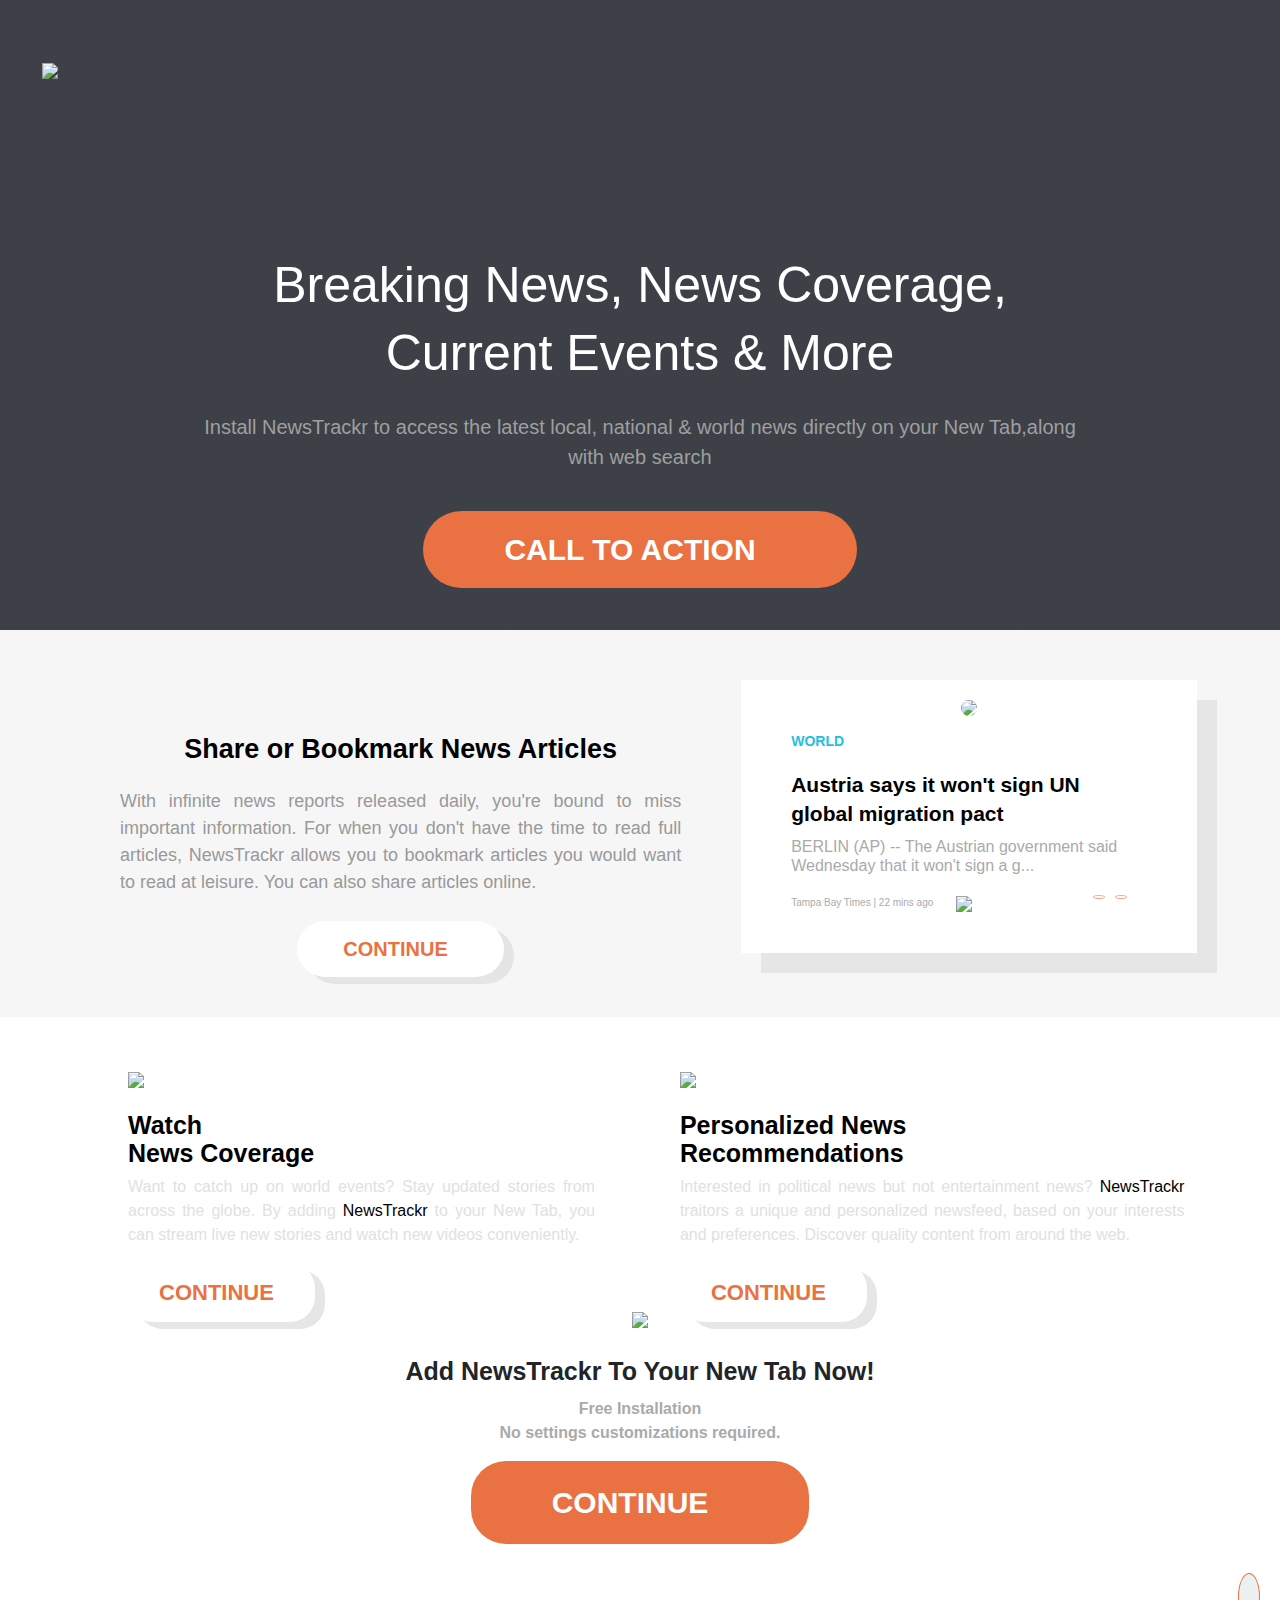
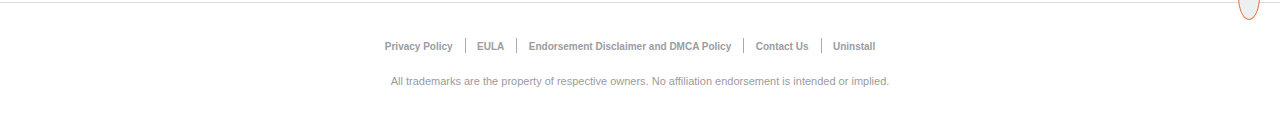
==== commit 44f6915b: "CTA Position Update" ====
--- a/index.html
+++ b/index.html
@@ -19,7 +19,7 @@
 		<!-- Start of Navbar -->
 		<nav class="navbar">
 			<div class="navbar-header">
-				<a href="#" id="logo" data-toggle="modal" data-target="#myModal" class="navbar-brand">
+				<a href="#" id="logo" class="navbar-brand">
 					<img class="img-responsive img-fluid" src="Images/Logo.png" />
 				</a>
 			</div>
@@ -74,7 +74,7 @@
 					<p>Install NewsTrackr to access the latest local, national & world news directly on your New Tab,along with web search</p>
 				</div>
 				<div class="rowFlexTwo">
-					<a href="https://www.bbc.com/" class="btn">Continue</a>
+					<a href="#" id="btnCTA" data-toggle="modal" data-target="#myModal" class="btn">CALL TO ACTION</a>
 				</div>
 			</div>
 
@@ -251,7 +251,7 @@
             		</button>
         		</div>
         		<div class="modal-body">
-          			<p>Hey you!</p>
+          			<p class="modalContent">Thankyou for Downloading</p>
         		</div>
         		<div class="modal-footer">
           			<button type="button" class="btn btn-primary">YES </button>
--- a/CSS/index.css
+++ b/CSS/index.css
@@ -468,23 +468,16 @@
 	padding: 10px;
 	font-size: 30px;
 }
-.modal-chrome{
-	position: absolute;
-	width: 30%;
-	top: 0%;
-	left: 0%;
-}
-.modal-opera{
-	position: absolute;
-	width: 30%;
-	top: 0%;
-	right: 0%;
-}
-.modal-firefox{
-	position: absolute;
-	width: 30%;
-	bottom: 100%;
-	right: 0%;	
+.modalContent{
+	text-align: center;
+	font-weight: 700;
+	text-transform: uppercase;
+	font-family: 'Montserrat', sans-serif;
+	font-size: 20px;
+}
+#btnCTA:hover{
+	background-color: black;
+	transition: 0.6s linear; 
 }
 
 /*Media Queries*/
